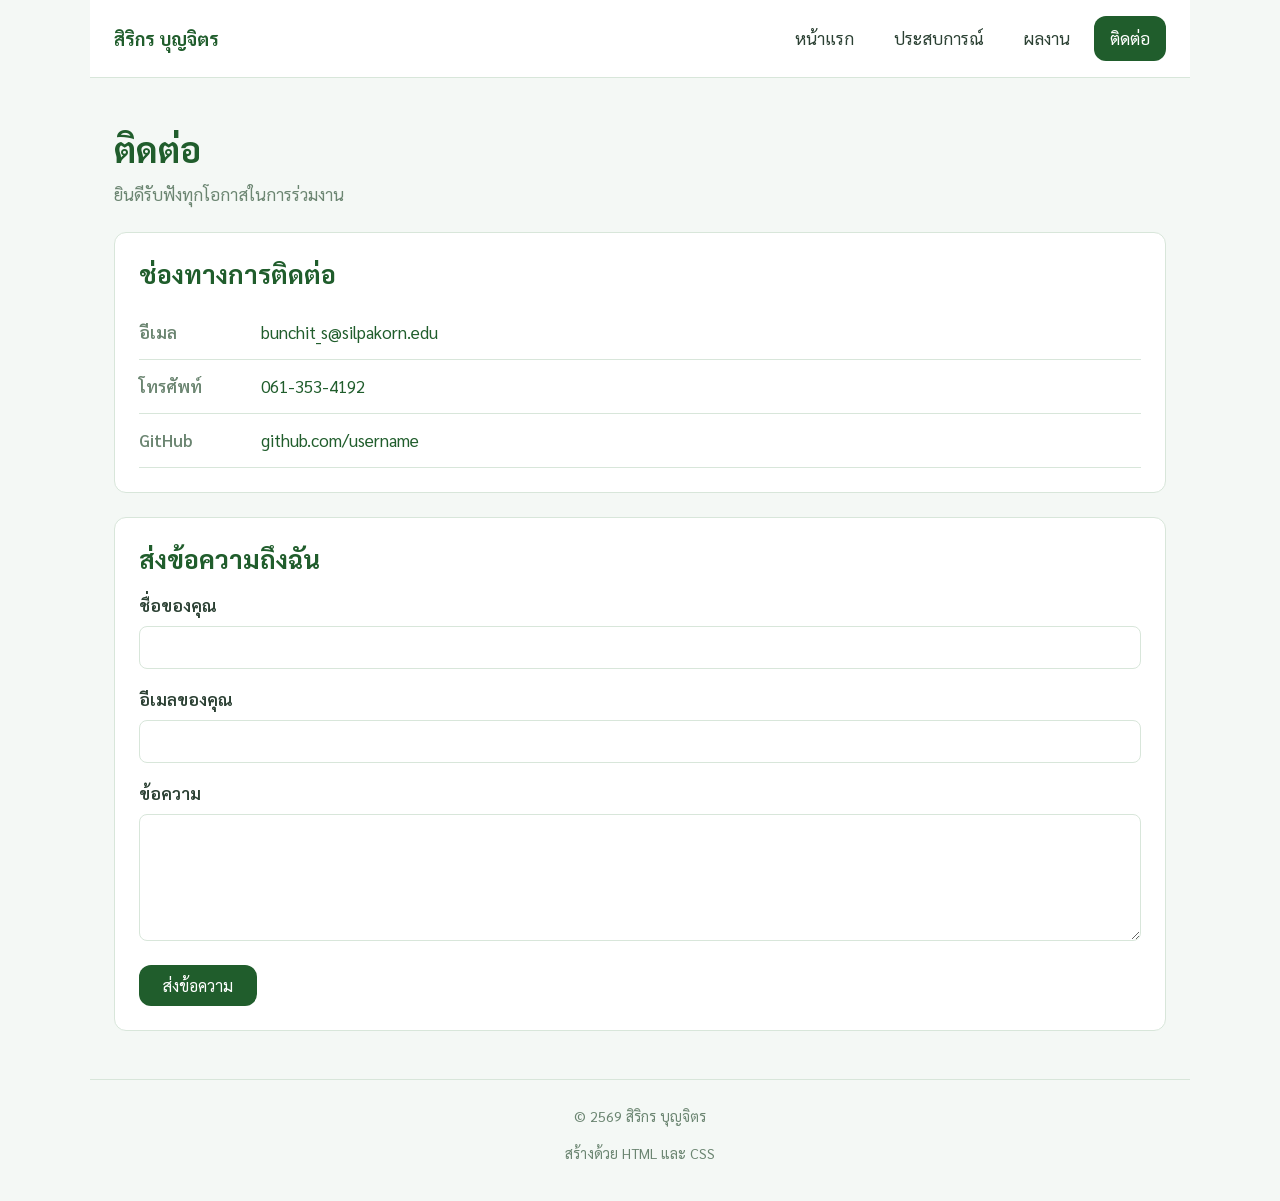
==== contact.html @ 7692500e "first commit" ====
<!DOCTYPE html>
<html lang="th">
<head>
  <meta charset="UTF-8">
  <meta name="viewport" content="width=device-width, initial-scale=1.0">
  <link rel="preconnect" href="https://fonts.googleapis.com">
  <link href="https://fonts.googleapis.com/css2?family=Sarabun:wght@400;600;700&display=swap" rel="stylesheet">
  <title>ติดต่อ | สิริกร บุญจิตร</title>
  <link rel="stylesheet" href="style.css">
</head>
<body>
  <header class="site-header">
    <a href="index.html" class="logo">สิริกร บุญจิตร</a>
    <button class="menu-toggle" id="menu-toggle" aria-label="เปิดปิดเมนู" aria-expanded="false">☰</button>
    <nav class="site-nav">
      <ul>
        <li><a href="index.html">หน้าแรก</a></li>
        <li><a href="experience.html">ประสบการณ์</a></li>
        <li><a href="projects.html">ผลงาน</a></li>
        <li><a href="contact.html" class="active">ติดต่อ</a></li>
      </ul>
    </nav>
  </header>

  <main>
    <section class="page-head">
      <h1>ติดต่อ</h1>
      <p class="tagline">ยินดีรับฟังทุกโอกาสในการร่วมงาน</p>
    </section>

    <section>
      <h2>ช่องทางการติดต่อ</h2>
      <ul class="contact-list">
        <li>
          <span class="label">อีเมล</span>
          <a href="mailto:sakrapee@example.com">bunchit_s@silpakorn.edu</a>
        </li>
        <li>
          <span class="label">โทรศัพท์</span>
          <a href="tel:+66812345678">061-353-4192</a>
        </li>
        <li>
          <span class="label">GitHub</span>
          <a href="https://github.com/username" target="_blank" rel="noopener">github.com/username</a>
        </li>
      </ul>
    </section>

    <section>
      <h2>ส่งข้อความถึงฉัน</h2>
      <form class="contact-form" action="https://formspree.io/f/YOURID" method="POST">
        <div class="field">
          <label for="name">ชื่อของคุณ</label>
          <input type="text" id="name" name="name" required>
        </div>
        <div class="field">
          <label for="email">อีเมลของคุณ</label>
          <input type="email" id="email" name="email" required>
        </div>
        <div class="field">
          <label for="message">ข้อความ</label>
          <textarea id="message" name="message" rows="5" required></textarea>
        </div>
        <button type="submit" class="btn">ส่งข้อความ</button>
      </form>
    </section>
  </main>

  <footer class="site-footer">
    <p>&copy; 2569 สิริกร บุญจิตร</p>
    <p>สร้างด้วย HTML และ CSS</p>
  </footer>

  <script src="script.js"></script>
</body>
</html>
---- style.css ----
/* ---------- 1. รีเซ็ตค่าเริ่มต้นของเบราว์เซอร์ ---------- */
* {
  margin: 0;
  padding: 0;
  box-sizing: border-box;
}

/* ---------- 2. ตัวแปรของทั้งเว็บ ---------- */
:root {
  --brand: #205d2c;
  --brand-dark: #092e1b;
  --brand-light: #e8f7eb;
  --text: #2b4033;
  --text-muted: #6b8571;
  --bg: #f4f8f5;
  --surface: #ffffff;
  --border: #d8e6da;
  --gap: 24px;
  --radius: 12px;
  --max-width: 1100px;
}

/* ---------- 3. ตัวอักษรและพื้นหลังของทั้งเว็บ ---------- */
body {
  font-family: "Sarabun", "Segoe UI", Tahoma, sans-serif;
  font-size: 17px;
  line-height: 1.7;
  color: var(--text);
  background-color: var(--bg);
}
h1, h2, h3 { line-height: 1.3; color: var(--brand); }
h1 { font-size: 2.2rem; margin-bottom: 8px; }
h2 { font-size: 1.6rem; margin-bottom: 16px; }
h3 { font-size: 1.2rem; margin-bottom: 8px; }
p { margin-bottom: 12px; }
a { color: var(--brand); text-decoration: none; }
a:hover { text-decoration: underline; }
.tagline { color: var(--text-muted); font-size: 1.05rem; }

/* ---------- 4. แถบเมนูด้านบน ---------- */
.site-header {
  display: flex;
  justify-content: space-between;
  align-items: center;
  flex-wrap: wrap;
  gap: 16px;
  max-width: var(--max-width);
  margin: 0 auto;
  padding: 16px 24px;
  background-color: var(--surface);
  border-bottom: 1px solid var(--border);
}
.logo { font-size: 1.15rem; font-weight: 700; color: var(--brand); }
.site-nav ul { display: flex; list-style: none; gap: 8px; flex-wrap: wrap; }
.site-nav a {
  display: block;
  padding: 8px 16px;
  border-radius: var(--radius);
  color: var(--text);
  transition: background-color 0.2s, color 0.2s;
}
.site-nav a:hover { background-color: var(--brand-light); text-decoration: none; }
.site-nav a.active { background-color: var(--brand); color: #ffffff; }

/* ---------- 5. โครงหลักของเนื้อหา ---------- */
main { max-width: var(--max-width); margin: 0 auto; padding: var(--gap) 24px; }
section {
  background-color: var(--surface);
  border: 1px solid var(--border);
  border-radius: var(--radius);
  padding: var(--gap);
  margin-bottom: var(--gap);
}
.page-head { background-color: transparent; border: none; padding-left: 0; padding-bottom: 0; }

/* ---------- 6. ปุ่ม ---------- */
.btn {
  display: inline-block;
  padding: 10px 24px;
  margin-top: 8px;
  background-color: var(--brand);
  color: #ffffff;
  border: none;
  border-radius: var(--radius);
  font-size: 1rem;
  font-family: inherit;
  cursor: pointer;
  transition: background-color 0.2s;
}
.btn:hover { background-color: var(--brand-dark); text-decoration: none; }

/* ---------- 7. ท้ายเว็บ ---------- */
.site-footer {
  max-width: var(--max-width);
  margin: 0 auto;
  padding: var(--gap) 24px;
  text-align: center;
  color: var(--text-muted);
  font-size: 0.9rem;
  border-top: 1px solid var(--border);
}

/* ---------- 8. ส่วนแนะนำตัวหน้าแรก ---------- */
.hero { display: flex; align-items: center; gap: var(--gap); flex-wrap: wrap; }
.avatar {
  width: 180px;
  height: 180px;
  object-fit: cover;
  border-radius: 50%;
  border: 4px solid var(--brand);
}
.hero-text { flex: 1; min-width: 260px; }

/* ---------- 9. สองคอลัมน์: จุดแข็ง / สิ่งที่กำลังพัฒนา ---------- */
.two-col { display: flex; gap: var(--gap); flex-wrap: wrap; }
.two-col .col { flex: 1; min-width: 280px; }
.two-col ul { padding-left: 20px; }
.two-col li { margin-bottom: 8px; }

/* ---------- 10. ตารางการ์ดทักษะ ---------- */
.skill-grid {
  display: grid;
  grid-template-columns: repeat(auto-fit, minmax(200px, 1fr));
  gap: 16px;
}
.skill-card {
  padding: 20px;
  background-color: var(--brand-light);
  border-radius: var(--radius);
  text-align: center;
  transition: transform 0.2s;
}
.skill-card:hover { transform: translateY(-4px); }

/* ---------- 11. ตารางการ์ดผลงาน ---------- */
.project-grid {
  display: grid;
  grid-template-columns: repeat(auto-fit, minmax(280px, 1fr));
  gap: var(--gap);
}
.project-card {
  display: flex;
  flex-direction: column;
  overflow: hidden;
  background-color: var(--surface);
  border: 1px solid var(--border);
  border-radius: var(--radius);
  transition: box-shadow 0.2s;
}
.project-card:hover { box-shadow: 0 6px 20px rgba(0, 0, 0, 0.1); }
.project-card img { width: 100%; height: 180px; object-fit: cover; }
.project-body { padding: 20px; display: flex; flex-direction: column; flex: 1; }
.tech-list { display: flex; flex-wrap: wrap; gap: 6px; list-style: none; margin: 12px 0; }
.tech-list li {
  padding: 3px 12px;
  background-color: var(--brand-light);
  color: var(--brand-dark);
  border-radius: 999px;
  font-size: 0.85rem;
}
.project-links { display: flex; gap: 12px; margin-top: auto; padding-top: 12px; }
.project-links a { font-weight: 600; }

/* ---------- 12. ตารางเกรด ---------- */
.grade-table { width: 100%; border-collapse: collapse; margin-bottom: 16px; }
.grade-table caption { text-align: left; color: var(--text-muted); padding-bottom: 8px; }
.grade-table th, .grade-table td { padding: 10px 14px; border-bottom: 1px solid var(--border); text-align: left; }
.grade-table th { background-color: var(--brand-light); color: var(--brand-dark); font-weight: 600; }
.grade-table tbody tr:nth-child(even) { background-color: #fafbfc; }
.grade-table tbody tr:hover { background-color: var(--brand-light); }

/* ---------- 13. ไทม์ไลน์ประสบการณ์ ---------- */
.timeline-item { padding: 0 0 20px 20px; border-left: 3px solid var(--border); position: relative; }
.timeline-item:last-child { border-left-color: transparent; }
.timeline-item::before {
  content: "";
  position: absolute;
  left: -8px;
  top: 6px;
  width: 13px;
  height: 13px;
  background-color: var(--brand);
  border-radius: 50%;
}
.period { display: inline-block; color: var(--text-muted); font-size: 0.9rem; margin-bottom: 4px; }

/* ---------- 14. หน้าติดต่อ ---------- */
.contact-list { list-style: none; }
.contact-list li { display: flex; gap: 12px; flex-wrap: wrap; padding: 12px 0; border-bottom: 1px solid var(--border); }
.contact-list .label { min-width: 110px; font-weight: 600; color: var(--text-muted); }
.contact-form .field { display: flex; flex-direction: column; margin-bottom: 16px; }
.contact-form label { margin-bottom: 6px; font-weight: 600; }
.contact-form input,
.contact-form textarea {
  padding: 10px 12px;
  border: 1px solid var(--border);
  border-radius: 8px;
  font-family: inherit;
  font-size: 1rem;
}
.contact-form input:focus,
.contact-form textarea:focus {
  outline: none;
  border-color: var(--brand);
  box-shadow: 0 0 0 3px var(--brand-light);
}

/* ---------- ปุ่มเมนูแฮมเบอร์เกอร์ (ซ่อนบนจอคอมพิวเตอร์) ---------- */
.menu-toggle {
  display: none;
  background: none;
  border: 1px solid var(--border);
  border-radius: 8px;
  padding: 6px 12px;
  font-size: 1.4rem;
  color: var(--brand);
  cursor: pointer;
}

/* ---------- 15. จอแท็บเล็ตและมือถือ (แคบกว่า 768px) ---------- */
@media (max-width: 768px) {
  body { font-size: 16px; }
  .site-header { flex-direction: column; text-align: center; }
  .menu-toggle { display: block; }
  .site-nav { display: none; width: 100%; }
  .site-nav.open { display: block; }
  .site-nav ul { flex-direction: column; justify-content: center; }
  .hero { flex-direction: column; text-align: center; }
  h1 { font-size: 1.7rem; }
  h2 { font-size: 1.35rem; }
  main { padding: 16px; }
  section { padding: 18px; }
}

/* ---------- 16. จอมือถือขนาดเล็ก (แคบกว่า 480px) ---------- */
@media (max-width: 480px) {
  .avatar { width: 140px; height: 140px; }
  .grade-table { display: block; overflow-x: auto; white-space: nowrap; }
  .btn { display: block; text-align: center; }
}

/* ---------- 17. สไตล์สำหรับสั่งพิมพ์ ---------- */
@media print {
  .site-header, .site-footer, .btn { display: none; }
  section { border: none; page-break-inside: avoid; }
}
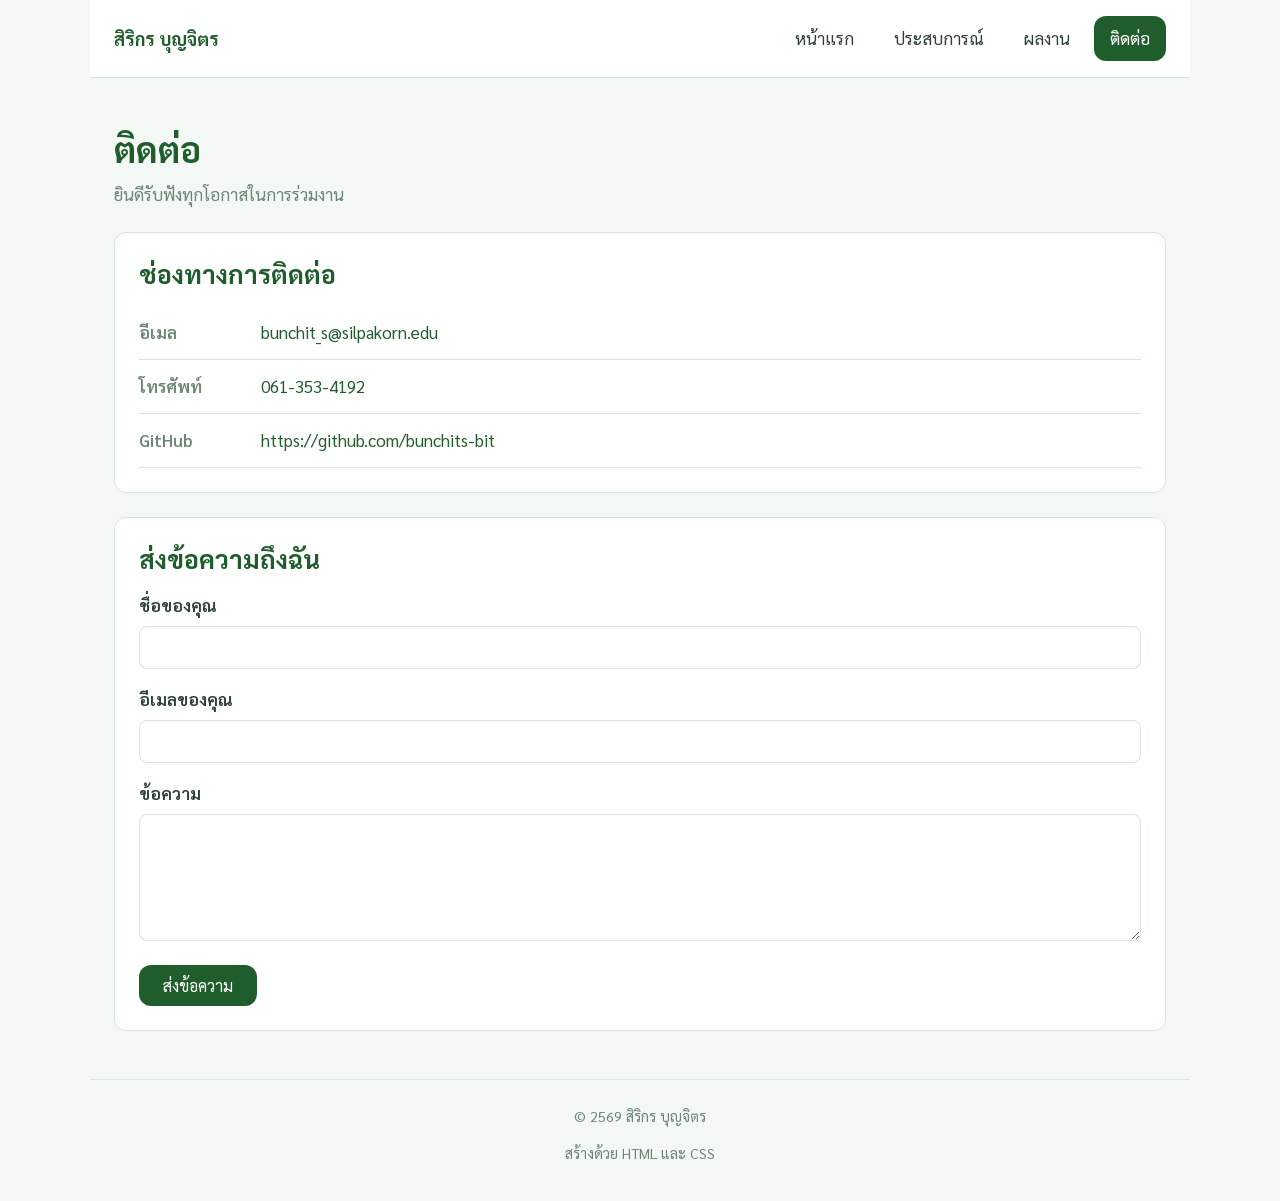
==== commit 8ff10833: "second commit" ====
--- a/contact.html
+++ b/contact.html
@@ -41,7 +41,7 @@
         </li>
         <li>
           <span class="label">GitHub</span>
-          <a href="https://github.com/username" target="_blank" rel="noopener">github.com/username</a>
+          <a href="https://github.com/username" target="_blank" rel="noopener">https://github.com/bunchits-bit</a>
         </li>
       </ul>
     </section>
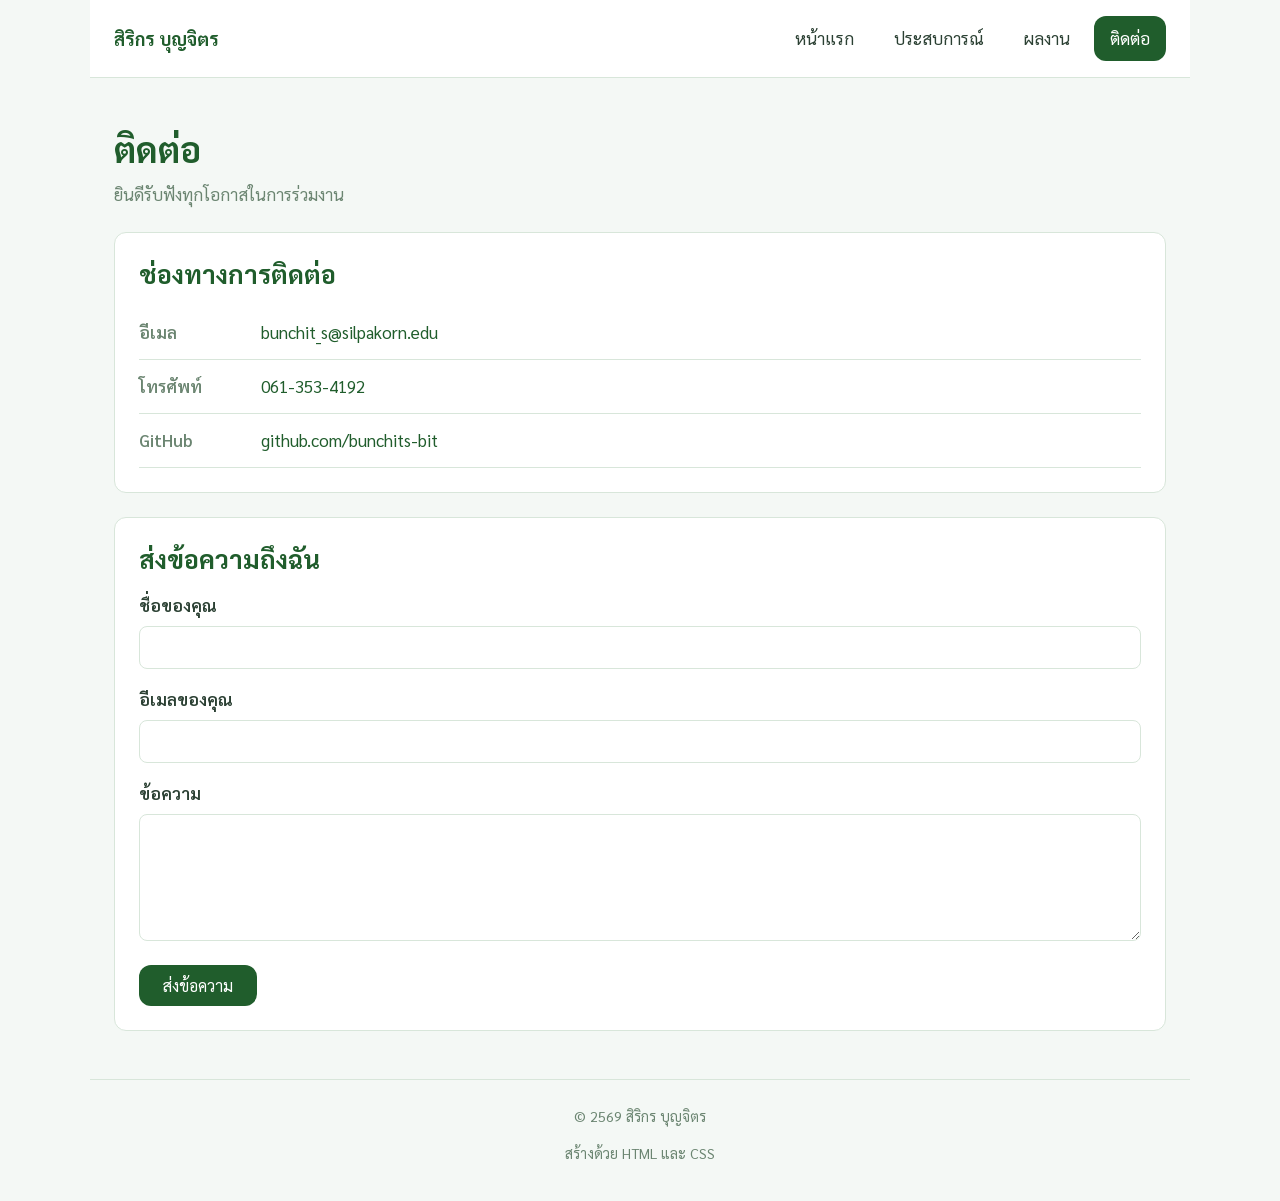
==== commit 057f3b02: "third commit" ====
--- a/contact.html
+++ b/contact.html
@@ -41,7 +41,7 @@
         </li>
         <li>
           <span class="label">GitHub</span>
-          <a href="https://github.com/username" target="_blank" rel="noopener">https://github.com/bunchits-bit</a>
+          <a href="https://github.com/bunchits-bit" target="_blank" rel="noopener">github.com/bunchits-bit</a>
         </li>
       </ul>
     </section>
